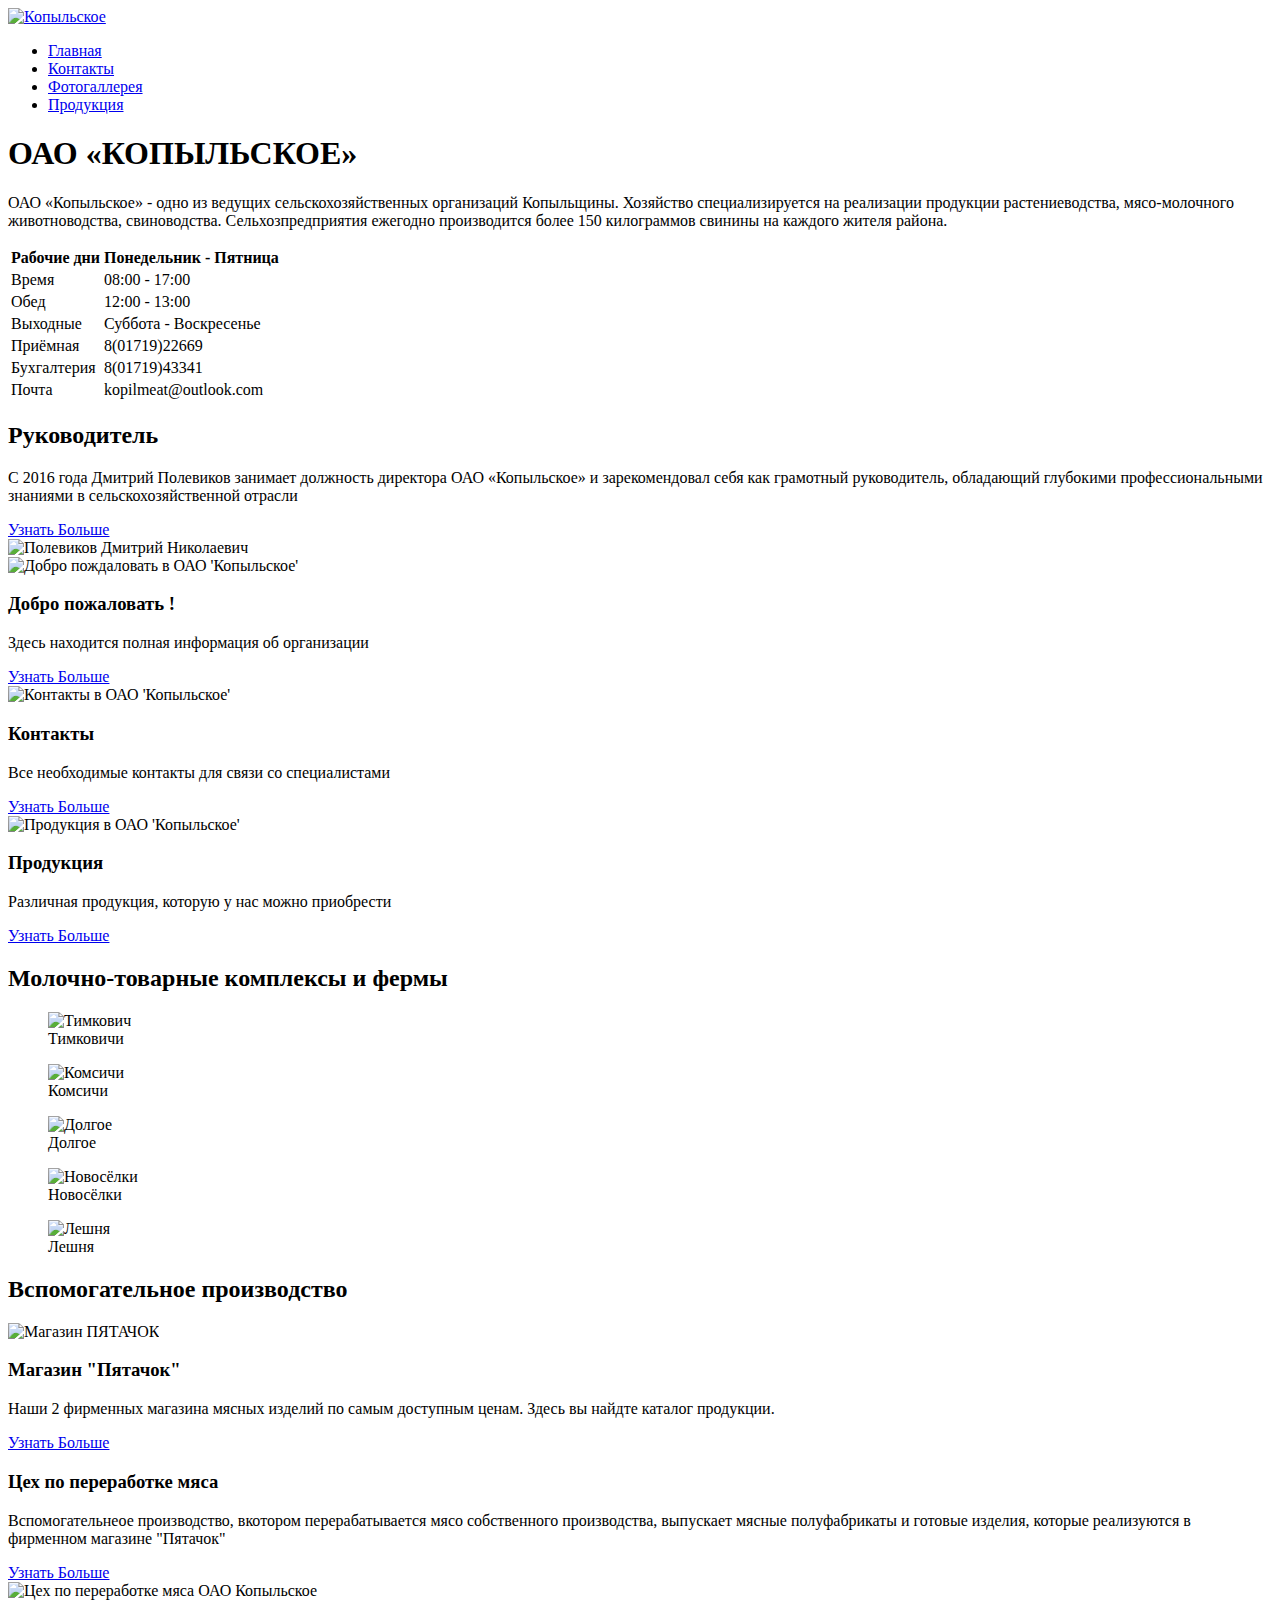
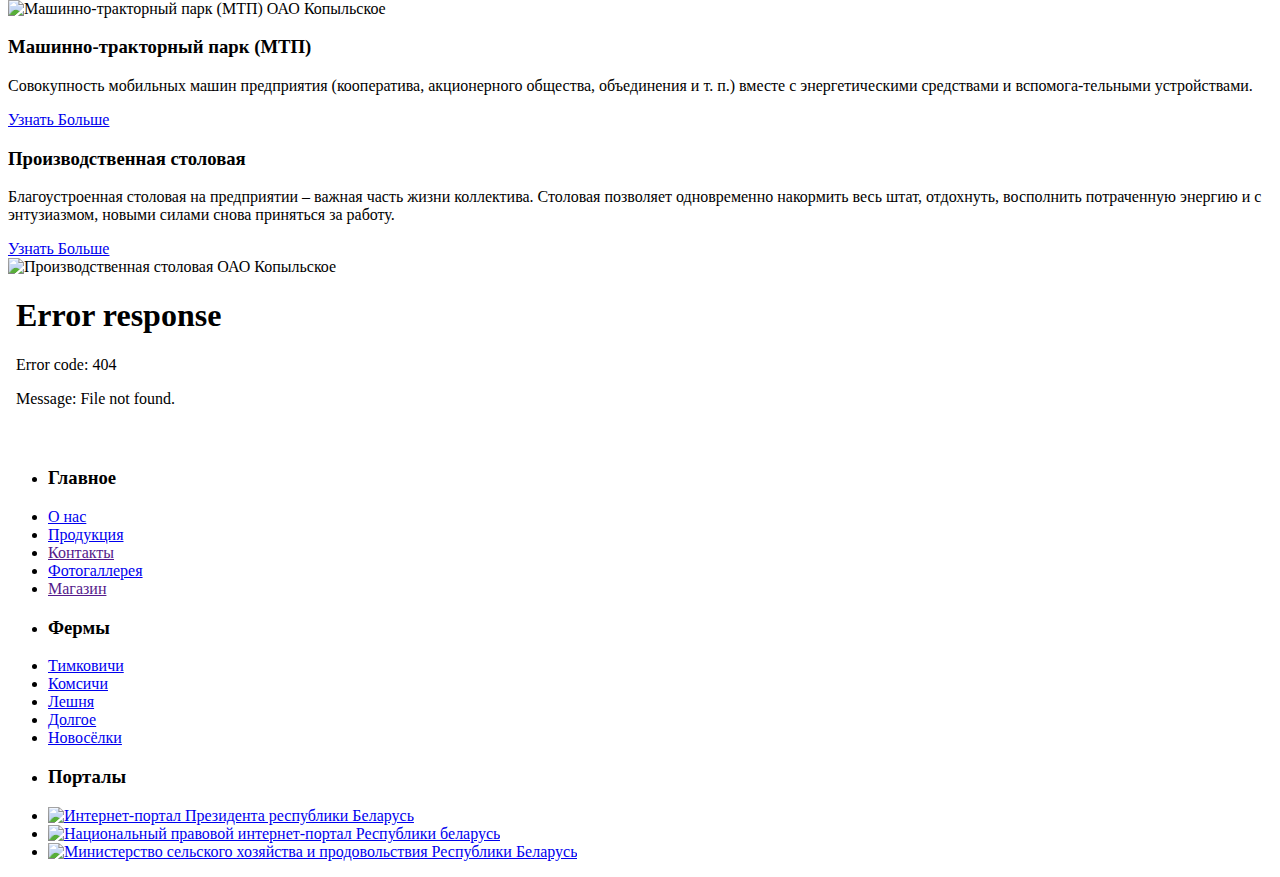
==== index.html @ 18164eb9 "Add files via upload" ====
<!DOCTYPE html>
<html lang="en">
<head>
	<link rel="shortcut icon" href="img/svg/LogoBG.png" type="image/png">
	<meta charset="UTF-8">
	<meta name="viewport" content="width=device-width, initial-scale=1.0">
	<title>Копыльское</title>
	<link rel="stylesheet" href="css/style.css">
</head>
<body>

	<!-- Start header -->

	<header class="header">
		<div class="wrapper">
			<div class="header__wrapper">
				<div class="header__logo">
				<a href="index.html" class="header__logo-link">
					<img src="img/svg/LogoBG.png" alt="Копыльское" class="header__logo-pic">
				</a>
			    </div>
			    <nav class="header__nav">
				<ul class="header-list">
					<li class="header__item">
						<a href="index.html" class="header__link">Главная</a>
					</li>
					<li class="header__item">
						<a href="index Contacts.html" class="header__link">Контакты</a>
					</li>
					<li class="header__item">
						<a href="index Photo.html" class="header__link">Фотогаллерея</a>
					</li>
					<li class="header__item">
						<a href="index Products.html" class="header__link">Продукция</a>
					</li>
					
				</ul>
				<div class="header__nav-close">
					<span class="header__nav-close-line"></span>
					<span class="header__nav-close-line"></span>
				</div>
		    	</nav>
			    <div class="header__burger burger">
			    	<span class="burger__line burger__line_first"></span>
				    <span class="burger__line burger__line_second"></span>
				    <span class="burger__line burger__line_third"></span>
			    </div>
		    </div>
		</div>
	</header>

	<!-- End header -->

	<main class="main">
		
		<!-- Start Intro -->

		<section class="intro">
			<div class="wrapper">
				<h1 class="intro__title">
					ОАО «КОПЫЛЬСКОЕ» 
				</h1>
			</div>
				<div class="benefits__intro">
				    <div class="intro_card">
				        <p class="intro__subtitle">
					ОАО «Копыльское» - одно из ведущих сельскохозяйственных организаций Копыльщины. Хозяйство специализируется на реализации продукции растениеводства, мясо-молочного животноводства, свиноводства. Сельхозпредприятия  ежегодно производится более 150 килограммов свинины на каждого жителя района. </p>
			        </div>
			    
			   	<div class="intro_card">
				    <table class="table_dark">
  <tr>
    <th>Рабочие дни</th>
    <th> Понедельник - Пятница</th>
  </tr>
  <tr>
    <td>Время</td>
    <td>08:00 - 17:00</td>
  </tr>
  <tr>
    <td>Обед</td>
    <td>12:00 - 13:00</td>
  </tr>
  <tr>
    <td>Выходные</td>
    <td>Суббота - Воскресенье</td>
  </tr>
  <tr>
    <td>Приёмная</td>
    <td>8(01719)22669</td>
  </tr>
  <tr>
    <td>Бухгалтерия</td>
    <td>8(01719)43341</td>
  </tr>
  <tr>
    <td>Почта</td>
    <td>kopilmeat@outlook.com</td>
  </tr>


                    </table>
		        </div>
		    </div>
		</section>

        <!-- End Intro -->

 		<!-- Start cards -->

	     	<!-- Start Director -->

		<section class="benefits">
			<div class="benefits__wrap">
			    <h2 class="benefits__title">
			     	Руководитель
		        </h2>
			    <div class="benefits__cardds">
				    <div class="hello_card">
				    	<p class="opis"> С 2016 года Дмитрий Полевиков занимает должность директора ОАО «Копыльское» и зарекомендовал себя как грамотный руководитель, обладающий глубокими профессиональными знаниями в сельскохозяйственной отрасли
				    	</p>
						<a href="Directer.html" class="benefits__card-more-ruc">
						 	    Узнать Больше
						</a>
			    	</div>
			     	<div class="hello_card">
				        <img src="img/ruk.jpg" alt="Полевиков Дмитрий Николаевич" class="intro_mg">
			    	</div>
		    	</div>
			
		    	<!-- End Director-->

		    	<!-- Start spoilers -->

		    	<div class="benefits__cards">
			    	<div class="benefits__card">
				    	<div class="benefits__card-pic">
				        	 <img src="img/svg/Icon.svg" alt="Добро пождаловать в ОАО 'Копыльское'" class="benefits__card-thumb">
				        </div>
				        <h3 class="benefits__card-title">
							Добро пожаловать !
				        </h3>
					    <p class="benefits__card-desc">
							Здесь находится полная информация об организации
				    	</p>
				        <a href="index about.html" class="benefits__card-more">
						 	Узнать Больше
				        </a>
			        	</div>
				        <div class="benefits__card">
				        	<div class="benefits__card-pic">
				                <img src="img/svg/Icon2.svg" alt="Контакты в ОАО 'Копыльское'" class="benefits__card-thumb">
				            </div>
				        	<h3 class="benefits__card-title">
							Контакты
				        	</h3>
				        	<p class="benefits__card-desc">
				        			Все необходимые контакты для связи со специалистами
				        	</p>
				        	 <a href="index Contacts.html" class="benefits__card-more">
						 	Узнать Больше
					         </a>
			            </div>
			            <div class="benefits__card">
			            	<div class="benefits__card-pic">
				            	<img src="img/svg/Icon3.svg" alt="Продукция в ОАО 'Копыльское'" class="benefits__card-thumb">
				         	</div>
			        		<h3 class="benefits__card-title">
							Продукция 
				        	</h3>
					        <p class="benefits__card-desc">
							Различная продукция, которую у нас можно приобрести
				         	</p>
					     	<p>		
							</p>
                	        <a href="index Products.html" class="benefits__card-more">
						 	Узнать Больше
					       </a>
			            </div>
			        </div>    
		        </div>
		    </section>
	        <!-- End spoilers -->

        <!-- End cards -->

		<!-- Our Ferms -->
		
		<section class="places">
			<div class="wrapper-full">
				<div class="places__caption">
					<h2 class="places-title section-title">
					Молочно-товарные комплексы и фермы
				    </h2>
				   
				</div>
				<div class="places__cards">
					<figure class="places__card places__card_size-lg">
						<img src="img/Image1.jpg" alt="Тимкович" class="places__card-pic places__card-pic_size_lg">
						<figcaption class="places__card-title">
							Тимковичи
						</figcaption>
						<a href="Timkivichi.html" class="places__card-link"></a>
					</figure>
					<figure class="places__card places__card_size-lg">
						<img src="img/Image2.jpg" alt="Комсичи" class="places__card-pic places__card-pic_size_lg">
						<figcaption class="places__card-title">
							Комсичи
						</figcaption>
						<a href="Komsichi.html" class="places__card-link"></a>
					</figure>

					<figure class="places__card places__card_size-sm">
						<img src="img/Image3.jpg" alt="Долгое" class="places__card-pic places__card-pic_size_sm">
						<figcaption class="places__card-title">
							Долгое
						</figcaption>
						<a href="Dolgoe.html" class="places__card-link"></a>
					</figure>
					<figure class="places__card places__card_size-sm">
						<img src="img/Image4.jpg" alt="Новосёлки" class="places__card-pic places__card-pic_size_sm">
						<figcaption class="places__card-title">
							Новосёлки
						</figcaption>
						<a href="Novoselki.html" class="places__card-link"></a>
					</figure>
					<figure class="places__card places__card_size-sm">
						<img src="img/Image5.jpg" alt="Лешня" class="places__card-pic places__card-pic_size_sm">
						<figcaption class="places__card-title">
							Лешня
						</figcaption>
						<a href="Leshnya.html" class="places__card-link"></a>
					</figure>
				</div>
			</div>
		</section>
		<!-- End Ferms -->
<!-- New positions -->

<div class="tours">
	<div class="wrapper-full">
		<div class="places__caption">
			<h2 class="places-title section-title">
				Вспомогательное производство
			</h2>
		</div>
		<div class="tours__tour tour">
			<div class="tour-pic">
				<img src="./img/Tour1.jpg" alt="Магазин ПЯТАЧОК" class="tour__thumb">
			</div>
			<div class="tour__info">
				<h3 class="tour__title">
					Магазин "Пятачок"
				</h3>
				<p class="tour__desc">
					Наши 2 фирменных магазина мясных изделий по самым доступным ценам. Здесь вы найдте каталог продукции.
				</p>
				 	 <a href="SHOP.html" class="tour__card-more">
						 	Узнать Больше
					</a> 
			</div>
		</div>
		<div class="tours__tour tour">
		
			<div class="tour__info">
				<h3 class="tour__title">
					Цех по переработке мяса
				</h3>
				<p class="tour__desc">
					Вспомогательнеое производство, вкотором перерабатывается мясо собственного производства, выпускает мясные полуфабрикаты и готовые изделия, которые реализуются в фирменном магазине "Пятачок"
				</p>
				 	 <a href="CehMyaso.html" class="tour__card-more">
						 	Узнать Больше
					</a> 
			</div>
			<div class="tour-pic tour-pic_mob_first">
				<img src="./img/Tour2.jpg" alt="Цех по переработке мяса ОАО Копыльское " class="tour__thumb">
			</div>
		</div>
		<div class="tours__tour tour">
			<div class="tour-pic">
				<img src="./img/Tour3.jpg" alt="Машинно-тракторный парк (МТП) ОАО Копыльское"class="tour__thumb">
			</div>
			<div class="tour__info">
				<h3 class="tour__title">
					Машинно-тракторный парк (МТП)
				</h3>
				<p class="tour__desc">
					Совокупность мобильных машин предприятия (кооператива, акционерного общества, объединения и т. п.) вместе с энергетическими средствами и вспомога-тельными устройствами.
				</p>
				 	 <a href="MTP.html" class="tour__card-more">
						 	Узнать Больше
					</a>   
			</div>
		</div>
		<div class="tours__tour tour">
		
			<div class="tour__info">
				<h3 class="tour__title">
					Производственная столовая
				</h3>
				<p class="tour__desc">
					Благоустроенная столовая на предприятии – важная часть жизни коллектива. Столовая позволяет одновременно накормить весь штат, отдохнуть, восполнить потраченную энергию и с энтузиазмом, новыми силами снова приняться за работу.
				</p>
				 	 <a href="Stolovaya.html" class="tour__card-more">
						 	Узнать Больше
					</a> 
			</div>
			<div class="tour-pic tour-pic_mob_first">
				<img src="./img/Tour4.jpg" alt="Производственная столовая ОАО Копыльское" class="tour__thumb">
			</div>
		</div>
	</div>
</div>
<!-- End Positions -->

<!-- Top Start-->


<!-- Top End -->	


<!-- Videos Start-->

<div class="videos">
	<div class="videos__wrapper">
		<div class="video__item"></div>
		<iframe class="video__element" src="video/video.mp4" title="YouTube video player" frameborder="0" allow="accelerometer; autoplay; clipboard-write; encrypted-media; gyroscope; picture-in-picture; web-share" allowfullscreen></iframe>
	</div>
</div>


<!-- Videos End-->
	</main>

	<footer class="footer">
		<div class="wrapper">
			<div class="footer__item">
				<div class="footer__logo">
					<img src="img/svg/LogoBG.png" alt="" class="footer__logo-pic">
				</div>
				    <nav class="footer__nav ">			
					    <ul class="footer__menu">
					    	<li class="footer__menu-item">
						    	<h3 class="footer__menu-title">Главное
						    	</h3>
						    </li>
					
					    	<li class="footer__menu-item">
					    		<a href="index about.html" class="footer__menu-link">О нас</a>
						    </li>
						    <li class="footer__menu-item">
							    <a href="index Products.html" class="footer__menu-link">Продукция</a>
						    </li>
						    <li class="footer__menu-item">
							    <a href="" class="footer__menu-link">Контакты</a>
						    </li>
						    <li class="footer__menu-item">
						        <a href="index Photo.html" class="footer__menu-link">Фотогаллерея</a>
						    </li>
						    <li class="footer__menu-item">
							    <a href="" class="footer__menu-link">Магазин</a>
						    </li>
					        </ul>			
					    <ul class="footer__menu">
						<li class="footer__menu-item">
							<h3 class="footer__menu-title">Фермы
							</h3>
						</li>
						<li class="footer__menu-item">
							<a href="Timkivichi.html" class="footer__menu-link">Тимковичи</a>
						</li>
						<li class="footer__menu-item">
							<a href="Komsichi.html" class="footer__menu-link">Комсичи</a>
						</li>
						<li class="footer__menu-item">
							<a href="Leshnya.html" class="footer__menu-link">Лешня</a>
						</li>
						<li class="footer__menu-item">
							<a href="Dolgoe.html" class="footer__menu-link">Долгое</a>
						</li>
						<li class="footer__menu-item">
							<a href="Novoselki.html" class="footer__menu-link">Новосёлки</a>

						</li>
					</ul>
				</nav>
				<nav class="footer__RB">
			     	<ul class="footer__menu">
						<li class="footer__menu-item">
							<h3 class="footer__menu-title">
								Порталы</h3>
						</li>
						<li class="footer__menu-item">
						    <a href="https://president.gov.by/ru" class="footer__menu-link"><img src="img/svg/RB1.jpg" class="img_RB1" alt="Интернет-портал Президента республики Беларусь"></a>
						</li>
						<li class="footer__menu-item">
							<a href="https://pravo.by/" class="footer__menu-link"><img src="img/svg/RB2.jpg" class="img_RB1" alt="Национальный правовой интернет-портал Республики беларусь"></a>
						</li>
						<li class="footer__menu-item">
							<a href="https://mshp.gov.by/" class="footer__menu-link"><img src="img/svg/RB3.jpg" class="img_RB1"  alt="Министерство сельского хозяйства и продовольствия Республики Беларусь"></a>
						</li>
						
					</ul>
					</nav>
			</div>
		</div>
	</footer>
<script src="./js/main.js"></script>

</body>
</html>
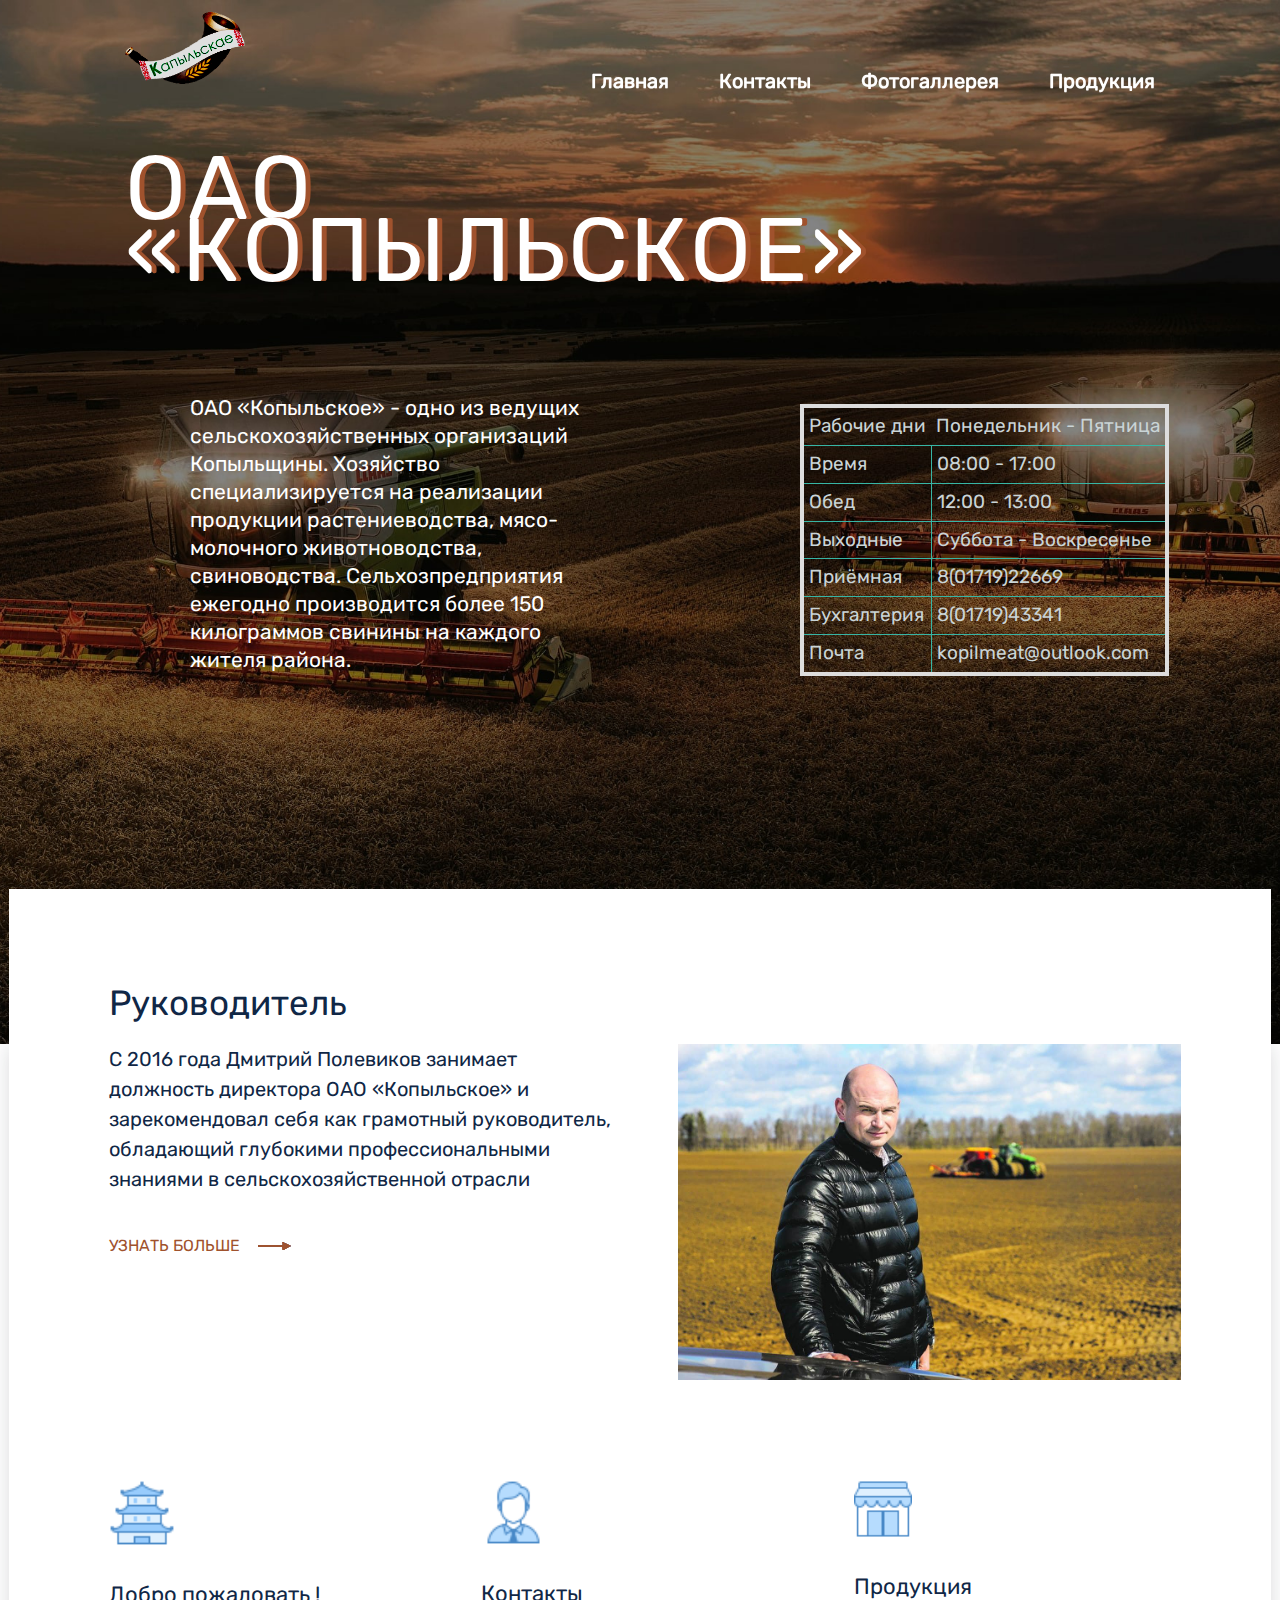
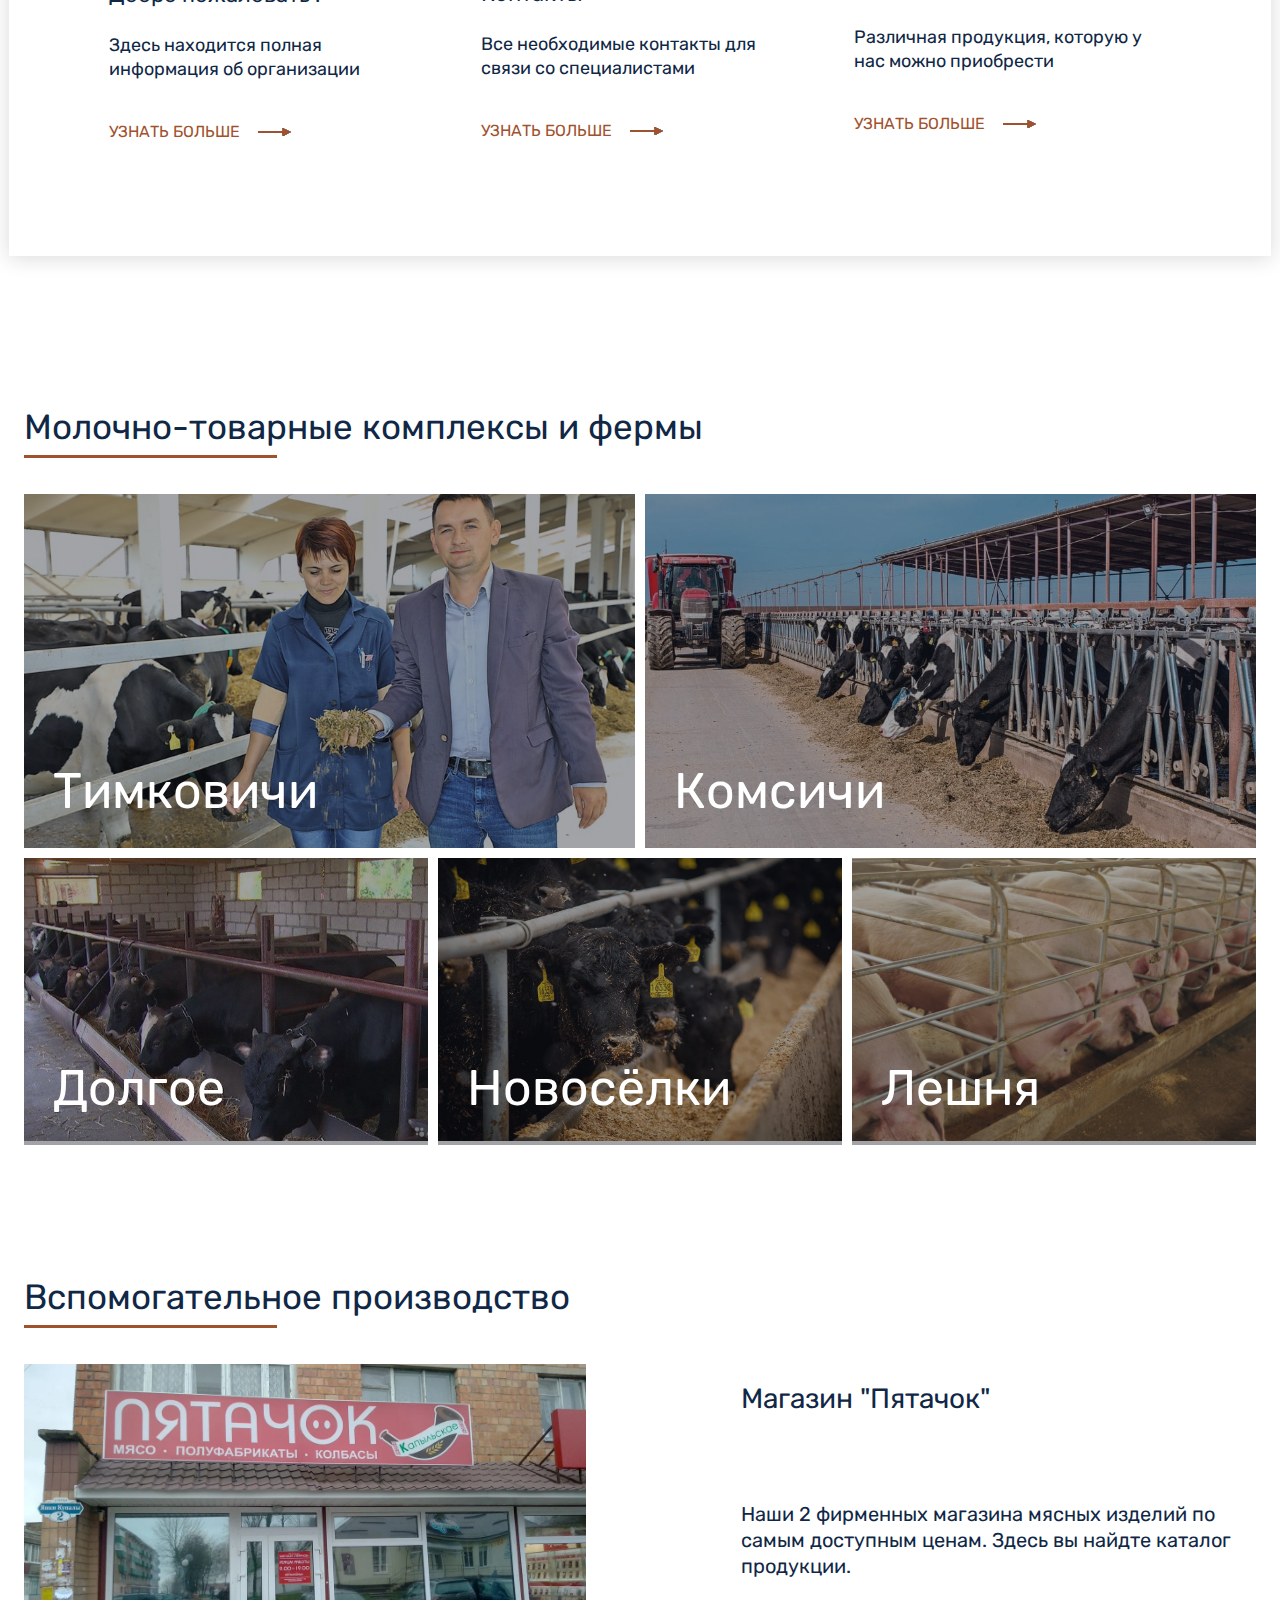
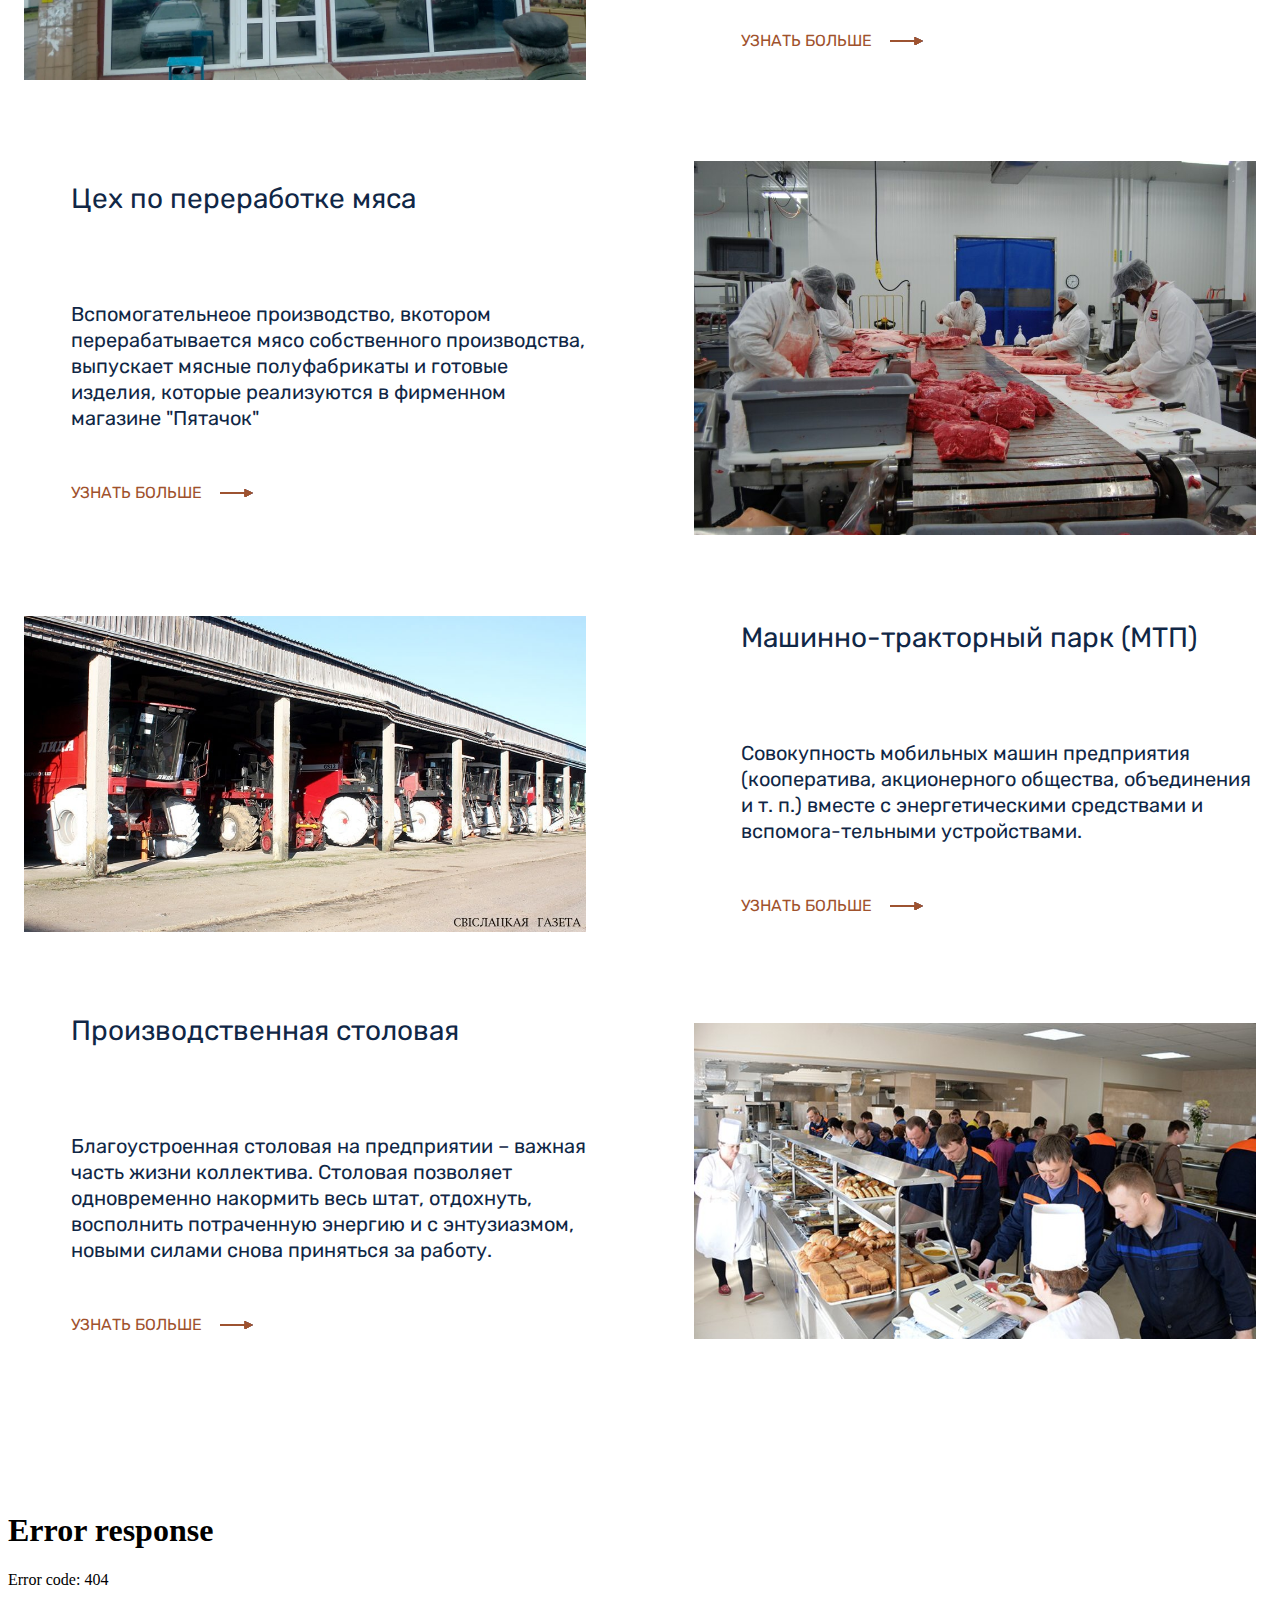
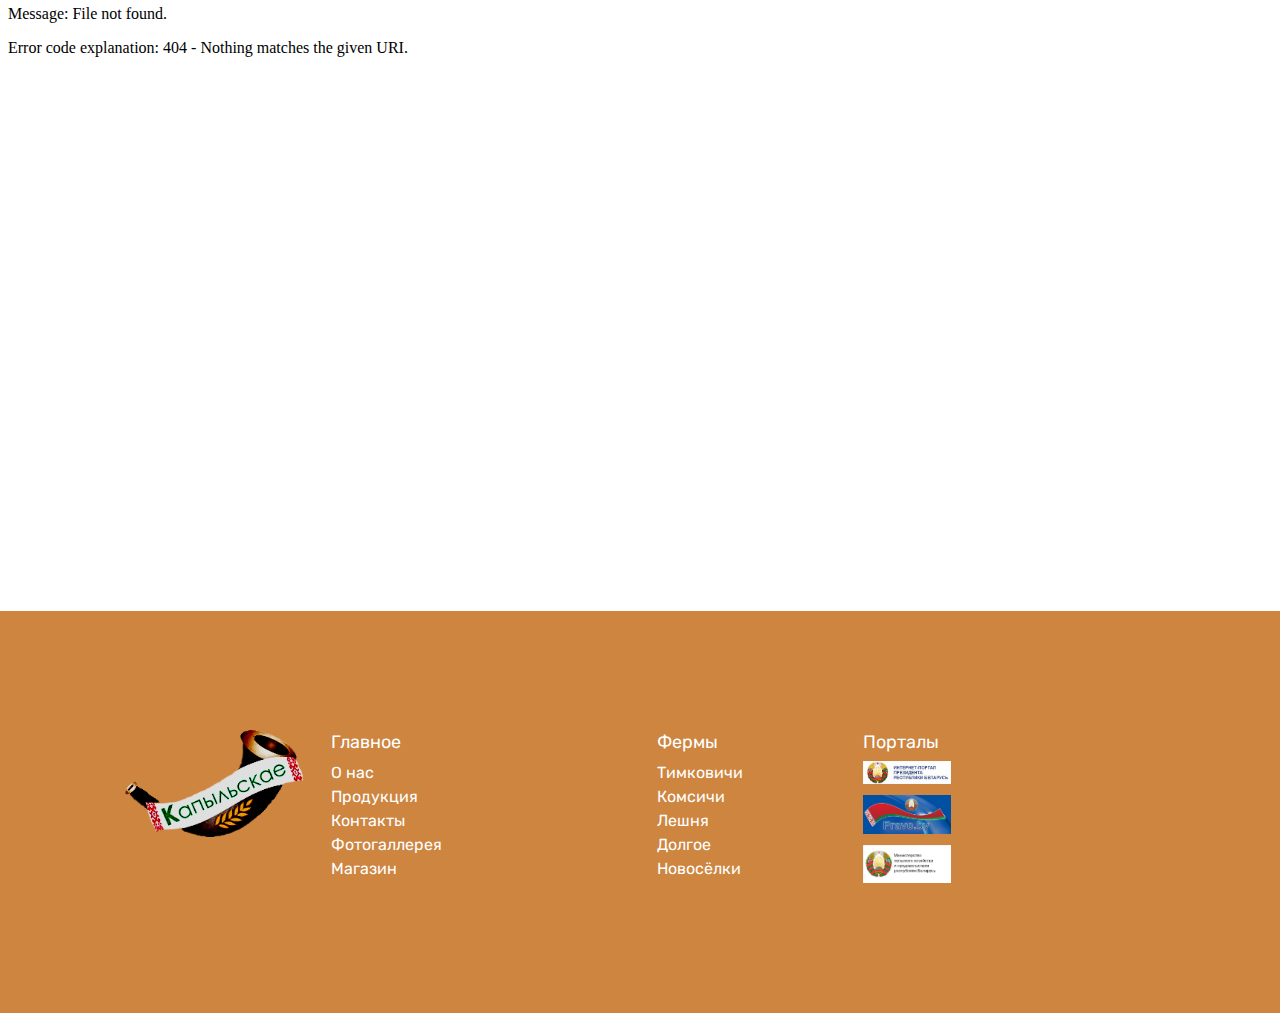
==== commit 63c66ec4: "Update index.html" ====
--- a/index.html
+++ b/index.html
@@ -69,6 +69,7 @@
 			    
 			   	<div class="intro_card">
 				    <table class="table_dark">
+					    <b>
   <tr>
     <th>Рабочие дни</th>
     <th> Понедельник - Пятница</th>
@@ -98,7 +99,7 @@
     <td>kopilmeat@outlook.com</td>
   </tr>
 
-
+					    </b>
                     </table>
 		        </div>
 		    </div>
--- a/css/style.css
+++ b/css/style.css
@@ -0,0 +1,1121 @@
+html, body, div, span, applet, object, iframe,
+h1, h2, h3, h4, h5, h6, p, blockquote, pre,
+a, abbr, acronym, address, big, cite, code,
+del, dfn, em, img, ins, kbd, q, s, samp,
+small, strike, strong, sub, sup, tt, var,
+b, u, i, center,
+dl, dt, dd, ol, ul, li,
+fieldset, form, label, legend,
+table, caption, tbody, tfoot, thead, tr, th, td,
+article, aside, canvas, details, embed, 
+figure, figcaption, footer, header, hgroup, 
+menu, nav, output, ryby, section, summary,
+time, mark, audio, video {
+  margin: 0;
+  padding: 0;
+  border: 0;
+  font-size: 100%;
+  font: inherit;
+  vertical-align: baseline;
+  font-weight: normal;
+}
+article, aside, details, figcaption, figure, 
+footer, header, hgroup, menu, nav, section {
+  display: block;
+}
+html {
+  height: 100%;
+}
+body {
+  line-height: 1;
+}
+ol, ul {
+  list-style: none;
+}
+blockquote, q {
+  quotes: none;
+}
+blockquote:before, blockquote:after,
+q:before, q:after {
+  content: '';
+  content: none;
+}
+table {
+  border-collapse: collapse;
+  border-spacing: 0;
+}
+
+html {
+  line-height: 1.15;
+  -webkit-text-size-adjust: 100%;
+}
+body {
+  margin: 0;
+}
+main {
+  display: block;
+}
+h1 {
+  font-size: 2em;
+  margin: 0.67em 0;
+}
+hr {
+  box-sizing: content-box;
+  height: 0;
+  overflow: visible;
+}
+pre {
+  font-family: monospace, monospace;
+  font-size: 1em;
+}
+a {
+  background-color: transparent;
+}
+abbr[title] {
+  border-bottom: none;
+  text-decoration: underline;
+  text-decoration: underline dotted;
+}
+b,strong {
+  font-weight: bolder;
+}
+code,kbd,samp {
+  font-family: monospace, monospace;
+  font-size: 1em;
+}
+small {
+  font-size: 80%;
+}
+sub,sup {
+  font-size: 75%;
+  line-height: 0;
+  position: relative;
+  vertical-align: baseline;
+}
+sub {
+  bottom: -0.25em;
+}
+sup {
+  top: -0.5em;
+}
+img {
+  border-style: none;
+}
+button,input,optgroup,select,textarea {
+  font-family: inherit;
+  font-size: 100%;
+  line-height: 1.15;
+  margin: 0;
+}
+button,input {
+  overflow: visible;
+}
+button,select {
+  text-transform: none;
+}
+button,[type="button"],[type="reset"],[type="submit"] {
+  -webkit-appearance: button;
+}
+button::-moz-focus-inner,
+[type="button"]::-moz-focus-inner,
+[type="reset"]::-moz-focus-inner,
+[type="submit"]::-moz-focus-inner {
+  border-style: none;
+  padding: 0;
+}
+button:-moz-focusring,
+[type="button"]:-moz-focusring,
+[type="reset"]:-moz-focusring,
+[type="submit"]:-moz-focusring {
+  outline: 1px dotted ButtonText;
+}
+fieldset {
+  padding: 0.35em 0.75em 0.625em;
+}
+legend {
+  box-sizing: border-box;
+  color: inherit;
+  display: table;
+  max-width: 100%;
+  padding: 0;
+  white-space: normal;
+}
+progress {
+  vertical-align: baseline;
+}
+textarea {
+  overflow: auto;
+}
+[type="checkbox"],[type="radio"] {
+  box-sizing: border-box;
+  padding: 0;
+}
+[type="number"]::-webkit-inner-spin-button,[type="number"]::-webkit-outer-spin-button {
+  height: auto;
+}
+[type="search"] { 
+  -webkit-appearance: textfield;
+  outline-offset: -2px;
+}
+[type="search"]::-webkit-search-decoration {
+  -webkit-appearance: none;
+}
+::-webkit-file-upload-button {
+  -webkit-appearance: button;
+  font: inherit;
+}
+details {
+  display: block;
+}
+summary {
+  display: list-item;
+}
+template {
+  display: none;
+}
+[hidden] {
+  display: none;
+}
+
+/* rubik-regular - latin_cyrillic */
+@font-face {
+  font-family: 'Rubik';
+  font-style: normal;
+  font-weight: 400;
+  src: local(''),
+       url('../fonts/rubik-v23-latin_cyrillic-regular.woff2') format('woff2'), /* Chrome 26+, Opera 23+, Firefox 39+ */
+       url('../fonts/rubik-v23-latin_cyrillic-regular.woff') format('woff'); /* Chrome 6+, Firefox 3.6+, IE 9+, Safari 5.1+ */
+}
+/* rubik-300italic - latin_cyrillic */
+@font-face {
+  font-family: 'Rubik';
+  font-style: italic;
+  font-weight: 300;
+  src: local(''),
+       url('../fonts/rubik-v23-latin_cyrillic-300italic.woff2') format('woff2'), /* Chrome 26+, Opera 23+, Firefox 39+ */
+       url('../fonts/rubik-v23-latin_cyrillic-300italic.woff') format('woff'); /* Chrome 6+, Firefox 3.6+, IE 9+, Safari 5.1+ */
+}
+/* rubik-700italic - latin_cyrillic */
+@font-face {
+  font-family: 'Rubik';
+  font-style: italic;
+  font-weight: 700;
+  src: local(''),
+       url('../fonts/rubik-v23-latin_cyrillic-700italic.woff2') format('woff2'), /* Chrome 26+, Opera 23+, Firefox 39+ */
+       url('../fonts/rubik-v23-latin_cyrillic-700italic.woff') format('woff'); /* Chrome 6+, Firefox 3.6+, IE 9+, Safari 5.1+ */
+}
+/* rubik-900italic - latin_cyrillic */
+@font-face {
+  font-family: 'Rubik';
+  font-style: italic;
+  font-weight: 900;
+  src: local(''),
+       url('../fonts/rubik-v23-latin_cyrillic-900italic.woff2') format('woff2'), /* Chrome 26+, Opera 23+, Firefox 39+ */
+       url('../fonts/rubik-v23-latin_cyrillic-900italic.woff') format('woff'); /* Chrome 6+, Firefox 3.6+, IE 9+, Safari 5.1+ */
+}
+
+/* header start */
+html {
+  box-sizing: border-box;
+}
+*, *::before, *::after{
+  box-sizing: inherit;
+}
+
+body {
+  font-family: 'Rubik';
+  font-style: normal;
+  font-size: 16px;
+  line-height: 1.2;
+  font-weight: normal;
+  color: #102746;
+   position: relative;
+}
+
+.wrapper {
+  max-width: 1060px;
+  margin: 0 auto;
+  padding: 0 15px;
+}
+
+.wrapper-full {
+  max-width: 1262px;
+  margin: 0 auto;
+  padding: 0 15px;
+}
+
+.section-title {
+  font-weight: 500;
+  font-size: 35px;
+  line-height: 42px;
+  position: relative;
+  padding-bottom: 10px;
+}
+
+.section-title::after {
+  display: block;
+  content: '';
+  width: 253px;
+  height: 3px;
+  background-color: #A0522D;
+  position: absolute;
+  bottom: 0;
+  left: 0;
+}
+
+
+img {
+  max-width: 100%;
+  height: auto;
+}
+
+.header{
+  position: fixed;
+  top: 0;
+  left: 0;
+  width: 100%;
+  transition: .2s linear;
+  z-index: 999;
+}
+
+
+.header_active{
+  background: #A0522D;
+}
+
+.header__wrapper {
+  display: flex;
+  flex-wrap: wrap;
+  align-items: flex-end;
+  justify-content: space-between;
+  padding-top: 2px;
+}
+.header-list {
+  display: flex;
+  flex-wrap: wrap;
+}
+
+.header__item {
+  margin-right: 50px;
+  transform: translateY(25%);
+}
+
+.header__item:last-child{
+  margin-right: 0;
+}
+
+.header__link {
+  color: #ffffff;
+  font-size: 20px;
+  line-height: 70px;
+  text-decoration: none;
+  font-weight: bold;
+}
+
+.header__link:hover, .header__link:focus, .header__link:active {
+  opacity: .75;
+}
+
+.header__burger{
+  display: none;  
+  width: 40px;
+  height: 28px;
+  margin-bottom: 5px;
+  position: relative;
+}
+
+.burger__line{
+  display: block;
+  width: 100%;
+  height: 3px;
+  background-color: #fff;
+  position: absolute;
+  left: 0;
+}
+
+.burger__line_first{
+  top: 0;
+}
+
+.burger__line_second{
+  top: 50%;
+  transform: translateY(-50%);
+}
+
+.burger__line_third{
+  bottom: 0;
+}
+
+.header__logo-pic {
+  width: 50%;
+  margin-top: 10px;
+  margin-bottom: 10px;
+}
+
+
+/* header end */
+
+/* intro start */
+
+.intro {
+  padding-bottom: 270px;
+  min-height: 100vh;
+  background: url('../img/intro-bg.jpg') no-repeat center;
+  background-size: cover;
+  padding-top: 98px;
+}
+
+.intro__title {
+  font-weight: 500;
+  font-size: 90px;
+  line-height: 62px;
+  color: #FFFFFF;
+  max-width: 609px;
+  margin-bottom: 112px;
+  text-shadow: .05em 0 #A0522D;
+  letter-spacing: 2px;
+}
+
+.intro__subtitle {
+  font-size: 21px;
+  line-height: 28px;
+  color: #FFFF;
+  max-width: 650px;
+  margin-bottom: 100px;
+  margin-left: 180px;
+}
+
+.benefits__intro {
+   display: grid;
+  grid-template-columns: repeat(2, 1fr);
+  grid-column-gap: 40px;
+  padding: 0 10px;
+} 
+
+.table_dark {
+  font-size: 19px;
+  text-align: left;
+  border-collapse: collapse;
+  border: 4px solid #dddddd;
+  background: #a0522d, opacity: 0.6;
+  margin: 10px;
+  margin-left: 140px;
+}
+.table_dark th {
+  color: #CAD4D6;
+  border-bottom: 1px solid #37B5A5;
+  padding: 7px 5px;
+}
+.table_dark td {
+  color: #CAD4D6;
+  border-bottom: 1px solid #37B5A5;
+  border-right:1px solid #37B5A5;
+  padding: 7px 5px;
+}
+.table_dark tr:last-child td {
+  border-bottom: none;
+}
+.table_dark td:last-child {
+  border-right:1px solid #dddddd;
+}
+.table_dark tr:hover td {
+ 
+}
+
+.search-form__wrap {
+  padding-left: 0;
+}
+
+.search-form__info {
+  display: flex;
+  flex-wrap: wrap;
+}
+
+.search-form__field {
+  width: 297px;
+  background: transparent url(../img/svg/sirc.svg) no-repeat left 6px;
+  background-size: 20px;
+  border: 0;
+  border-bottom: 2px solid #BFC0C5;
+  margin-right: 60px;
+  padding-left: 43px;
+  padding-bottom: 22px;
+  font-weight: 500;
+  font-size: 18px;
+  color: white;
+}
+
+.search-form__field::placeholder {
+   font-weight: 500;
+   font-size: 18px;
+   color: white;
+}
+
+.search-form__submin {
+   padding: 15px 39px;
+   text-transform: uppercase;
+   font-weight: 500;
+   font-size: 24px;
+   background: #1B7DFF;
+   color: white;
+   border: 0;
+}
+
+.search-form__submin:hover, .search-form__submin:focus, .search-form__submin:active {
+  background: #1354ab;
+}
+
+/* intro end */
+
+/* benefits start */
+
+.benefits {
+  margin-bottom: 150px;
+}
+
+.benefits__wrap {
+  max-width: 1262px;
+  background-color: #fff;
+  margin: 0 auto;
+  box-shadow: 0px 2px 20px rgba(21, 24, 36, 0.15993);
+  position: relative;
+}
+
+.benefits__title {
+  width: 100%;
+  font-weight: 500;
+  font-size: 35px;
+  line-height: 42px;
+  padding: 93px 100px 20px 100px;
+  position: absolute;
+  top: 0;
+  left: 0;
+  transform: translateY(-100%);
+  background-color: #fff;
+
+}
+
+.benefits__cardds {
+  display: grid;
+  grid-template-columns: repeat(2, 1fr);
+  grid-column-gap: 55px;
+  padding: 0 100px
+}
+.benefits__cards {
+  display: grid;
+  grid-template-columns: repeat(3, 1fr);
+  grid-column-gap: 55px;
+  padding: 0 100px;
+
+}
+
+.benefits__card {
+  grid-column: span 1;
+  margin-bottom: 112px;
+
+}
+.benefits__card-pic {
+  margin-bottom: 37px;
+  max-width: 66px;  
+}
+
+.opis {
+ 
+  font-size: 20px;
+  line-height: 30px;
+  margin-bottom: 40px;
+
+}
+
+.intro_mg {
+  display: block;
+  margin-left: 10px;
+  margin-bottom: 100px;
+}
+
+.benefits__card-thumb {
+  display: block;
+}
+
+.benefits__card-title {
+  font-weight: 500;
+  font-size: 22px;
+  line-height: 24px;
+  margin-bottom: 26px;
+  
+}
+
+.benefits__card-desc {
+  font-size: 18px;
+  line-height: 24px;
+  margin-bottom: 39px;
+}
+
+.benefits__card-more {
+  display: inline-block;
+  padding-right: 59px;
+  font-size: 16px;
+  line-height: 24px;
+  color: #A0522D;
+  text-decoration: none;
+  text-transform: uppercase;
+  background: url(../img/svg/Shape.svg) no-repeat 95% center;
+  transition: .2s all;
+  
+}
+.benefits__card-more-ruc{
+  display: inline-block;
+  padding-right: 59px;
+  font-size: 16px;
+  line-height: 24px;
+  color: #A0522D;
+  text-decoration: none;
+  text-transform: uppercase;
+  background: url(../img/svg/Shape.svg) no-repeat 95% center;
+  transition: .2s all;
+}
+
+.benefits__card-more:hover, .benefits__card-more:focus {
+  background: url(../img/svg/Shape.svg) no-repeat right center;
+  opacity: .65;
+}
+.benefits__card-more-ruc:hover, .benefits__card-more-ruc:focus {
+  background: url(../img/svg/Shape.svg) no-repeat right center;
+  opacity: .65;
+}
+
+
+.places {
+  margin-bottom: 131px;
+}
+.places__caption {
+  display: flex;
+  flex-wrap: wrap;
+  align-items: center;
+  justify-content: space-between;
+  margin-bottom: 36px;
+}
+
+.places-title {
+  margin-right: 15px;
+
+}
+
+.places__cards {
+  display: grid;
+  grid-template-columns: repeat(6, 1fr);
+  grid-column-gap: 10px;
+  grid-row-gap: 10px; 
+}
+
+.places__card {
+  position: relative;
+  overflow: hidden;
+}
+
+.places__card::after {
+  display: block;
+  content: '';
+  width: 100%;
+  height: 100%;
+  background-color: rgba(21, 24, 36, 0.4);
+  position: absolute;
+  top: 0;
+  left: 0;
+  z-index: 2;
+}
+
+.places__card:hover .places__card-pic {
+  transform: scale(1.05);
+}
+
+.places__card-title {
+  font-size: 50px;
+  line-height: 60px;
+  color: white;
+  position: absolute;
+  bottom: 27px;
+  left: 29px;
+  z-index: 3;
+}
+
+.places__card_size-lg {
+  grid-column: span 3;
+  height: 354px;
+}
+
+.places__card_size-sm {
+  grid-column: span 2;
+}
+
+.places__card-pic {
+  width: 100%;
+  transition: 0.15s all;
+}
+
+.places__card-pic_size_lg {
+  height: 354px;
+  object-fit: cover;
+}
+
+.places__card-pic_size_sm {
+  height: 283px;
+  object-fit: cover;
+}
+.places__card-link {
+  position: absolute;
+  left: 0;
+  top: 0;
+  width: 100%;
+  height: 100%;
+  z-index: 4;
+}
+
+/* tiurs styles start */
+
+.tours {
+  margin-bottom: 139px;
+}
+
+.tours__tour {
+  display: grid;
+  grid-template-columns: repeat(2, 1fr);
+  grid-column-gap:108px;
+  align-items: center;
+  margin-bottom: 77px;
+
+}
+
+.tour__title{
+font-size: 28px;
+line-height: 35px;
+ 
+  margin-bottom: 85px;
+}
+
+.tour__desc{
+  font-size: 20px;
+  line-height: 26px;
+  margin-bottom: 50px;
+}
+
+.tour__card-more {
+  display: inline-block;
+  padding-right: 59px;
+  font-size: 16px;
+  line-height: 24px;
+  color: #A0522D;
+  text-decoration: none;
+  text-transform: uppercase;
+  background: url(../img/svg/Shape.svg) no-repeat 95% center;
+  transition: .2s all;
+  margin-bottom: 15px;
+
+}
+
+.tour__card-more:hover, .tour__card-more:focus {
+  background: url(../img/svg/Shape.svg) no-repeat right center;
+  opacity: .65;
+}
+
+.tour__info {
+  padding-left: 47px;
+}
+/* tiurs styles end */
+
+/* Top start */
+
+.top {
+  margin-bottom: 86px;
+}
+
+.top__tittle {
+  margin-bottom: 54px;
+}
+
+.top__cards {
+  display: grid;
+  grid-template-columns: repeat(6, 1fr);
+  grid-column-gap: 57px;
+  grid-row-gap: 57px; 
+}
+
+.top__card {
+  display: flex;
+  flex-direction: column;
+  grid-column: span 2;
+}
+
+.top__card-pic {
+  position: relative;
+  margin-bottom: 45px;
+}
+
+.top__card-stats {
+  display: flex;
+  flex-wrap: wrap;
+  align-items: center;
+  position: absolute;
+  bottom: 0;
+  left: 0;
+  width: 100%;
+  background: rgba(21, 24, 36, 0.6);
+  padding: 16px 25px;
+}
+
+.top__card-tittle {
+  font-weight: 500;
+  font-size: 25px;
+  line-height: 24px;
+  color: #fff;
+}
+
+.top__card-desc {
+  font-size: 20px;
+  line-height: 26px;
+  margin-bottom: 31px;
+
+}
+
+.top__card-more {
+  width: 157px;
+  padding: 12px 19px;
+  background: #A0522D;
+  text-decoration: none;
+  color: #fff;
+  font-size: 20px;
+  line-height: 26px;
+  margin: auto 0 0 0;
+}
+
+.top__card-more:hover, .top__card-more:focus, .top__card-more:active{
+  background: #CD853F;
+}
+
+
+/* Top End */
+
+/* Video Start */
+
+.videos {
+  width: 100%;
+}
+
+.videos__wrapper {
+  max-width: 1440px;
+  margin: 0 auto;
+  position: relative;
+}
+
+.video__item {
+  padding-top: 56.25%;
+}
+
+.video__element{
+  position: absolute;
+  top: 0;
+  left: 0;
+  width: 100%;
+  height: 100%;
+}
+
+/* Video End */
+
+/* footer start */
+
+.footer {
+  background: #CD853F;
+  padding: 119px 0;
+}
+
+.footer__item{
+  display: flex;
+  flex-wrap: wrap;
+}
+
+.footer__logo{
+  width: 20%;
+padding-right: 20px;
+}
+
+.footer__RB {
+  width: 40%;
+  padding-left: 120px;
+}
+
+.footer__menu-title {
+  color: white;
+ font-weight: 50;
+font-size: 18px;
+line-height: 24px;
+padding-bottom: 7px;
+}
+
+.footer__menu-link{
+  color: white;
+  text-decoration: none;
+  font-weight: 50;
+font-size: 16px;
+line-height: 24px;
+}
+
+.footer__menu-link:hover, .footer__menu-link:focus, .footer__menu-link:active{
+  opacity: 0.75;
+}
+
+.footer__nav{
+  display: flex;
+  flex-wrap: wrap;
+  justify-content: space-between;
+  width: 40%;
+}
+
+.img_RB1{
+  width: 30%;
+  padding-bottom: 4px;
+}
+
+
+/* footer end */
+
+/* Media start */
+
+@media screen and (max-width: 960px) {
+  .benefits {
+    margin-bottom:  75px;
+  }
+  .benefits__card {
+    margin-bottom:  60px;
+  }
+  .benefits__cards {
+    padding: 0 15px;
+    grid-column-gap: 35px;
+  }
+  .benefits__cardds {
+    padding: 0 15px;
+    grid-column-gap: 35px;
+  }
+  .benefits__title {
+    padding: 55px 15px;
+  }
+  .places__card_size-lg {
+    grid-column: span 6; 
+  }
+  .places__card_size-sm{
+    grid-column: span 6;
+  }
+  .tours__tour {
+    grid-column-gap: 35px;
+  }
+  .tour__info {
+    padding-left: 0;
+  }
+  .tour__title{
+    margin-bottom: 15px;
+  }
+  .tour__desc {
+    margin-bottom: 15px;
+  }
+
+  .top__cards {
+    grid-column-gap: 25px;
+    grid-row-gap: 55px;
+  }
+
+  .top__card {
+    grid-column: span 3;
+  }
+  .top__card-pic {
+    margin-bottom: 25px;
+  }
+  .footer {
+    padding: 60px 0;
+  }
+  .intro__subtitle {
+    margin-left: 10px;
+  }
+
+}
+@media screen and (max-width: 757px) {
+  .section-title::after {
+    width: 128px;
+  }
+  .header__burger{
+    display: block;
+  }
+  .header__nav {
+    width: 100%;
+    height: 100%;
+    position: fixed;
+    top: 0;
+    left: 0;
+    background-color: #000;
+    z-index: 10;
+    padding: 75px;
+    transform: translateX(100%);
+    transition: .2s all linear;
+  }
+
+  .header__nav_active{
+    transform: translateX(0);
+  }
+  .header__item{
+    width:100%;
+    margin-right: 0;
+    margin-bottom: 35px;
+  }
+  .header__item:last-child{
+    margin-bottom: 0;
+
+  }
+  .header__link {
+    font-size: 42px;
+    line-height: 48px;
+  }
+  .header__nav-close{
+    width: 40px;
+    height: 40px;
+    position: absolute;
+    top: 20px;
+    right: 20px;
+
+  }
+
+  .header__nav-close-line {
+    display: block;
+    width: 100%;
+    height: 2px;
+    background-color: #fff;
+    position: absolute;
+    top: 50%;
+    
+  }
+  .header__nav-close-line:first-child{
+    transform: translateY(-50%) rotate(45deg);
+  }
+
+  .header__nav-close-line:last-child{
+    transform: translateY(-50%) rotate(-45deg);
+  }
+
+  .benefits {
+    margin-bottom: 20px;
+  }
+  .benefits__card {
+    grid-column: span 6;
+    margin-bottom: 30px;
+  }
+  .hello_card {
+    grid-column: span 6;
+
+  }
+  .benefits__card-pic {
+    margin-bottom: 20px;
+  }
+  .benefits__card-title  {
+    margin-bottom: 12px;
+  }
+  .benefits__card-desc {
+    margin-bottom: 10px;
+  }
+  .benefits__card-more-ruc {
+    margin-bottom: 20px; 
+  }
+  .intro {
+ 
+    padding-bottom: 10px;
+  }
+  .intro__title{
+    font-size: 35px;
+    line-height: 27px;
+    margin-bottom:10px;
+  }
+  .intro__subtitle {
+    font-size: 18px;
+    line-height: 22px;
+  }
+  .places__card_size-lg,  .places__card_size-sm {
+   height: 250px;
+  }
+  .places__card-title {
+    font-size: 45px;
+  }
+  .places {
+    margin-bottom: 76px;
+  }
+  .tour-pic, .tour__info {
+    grid-column: span 2;
+  }
+  .tour-pic {
+    margin-bottom: 12px;
+  }
+  .tours__tour {
+    margin-bottom: 50px;
+  }
+  .tours {
+    margin-bottom: 76px;
+  }
+  .top {
+    margin-bottom: 76px;
+  }
+
+
+    .tour-pic_mob_first {
+    grid-row-start: -1;
+  }
+  .top__card-desc {
+    margin-bottom: 10px;
+  }
+  .footer__logo {
+    width: 100%;
+    margin-bottom: 12px;
+  }
+  .footer__nav{
+    width: 100%;
+  }
+
+  .footer__RB {
+    width: 100%;
+  }
+  .footer__menu-title {
+    padding-bottom: 6px;
+  }
+
+  .img_RB1 {
+    width: 60%;
+    padding-bottom: 7px;
+  }
+  .footer__menu {
+    width: 50%;
+    margin-bottom: 12px;
+  }
+    .intro__title {
+    padding-bottom: 50px;
+  }
+
+}
+
+
+@media screen and (max-width: 668px) {
+ .intro__subtitle {
+    margin-left: 10px;
+  }
+  .table_dark  {
+    margin-left: -6px;
+  }
+}
+@media screen and (max-width: 500px) {
+  .header__nav {
+    padding: 75px 30px;
+  }
+  .top__card {
+    grid-column: span 6;
+  }
+  .intro_card {
+    grid-column: span 2;
+  }
+  .intro {
+    padding-bottom: 180px;
+  }
+}
+/* Media End */
